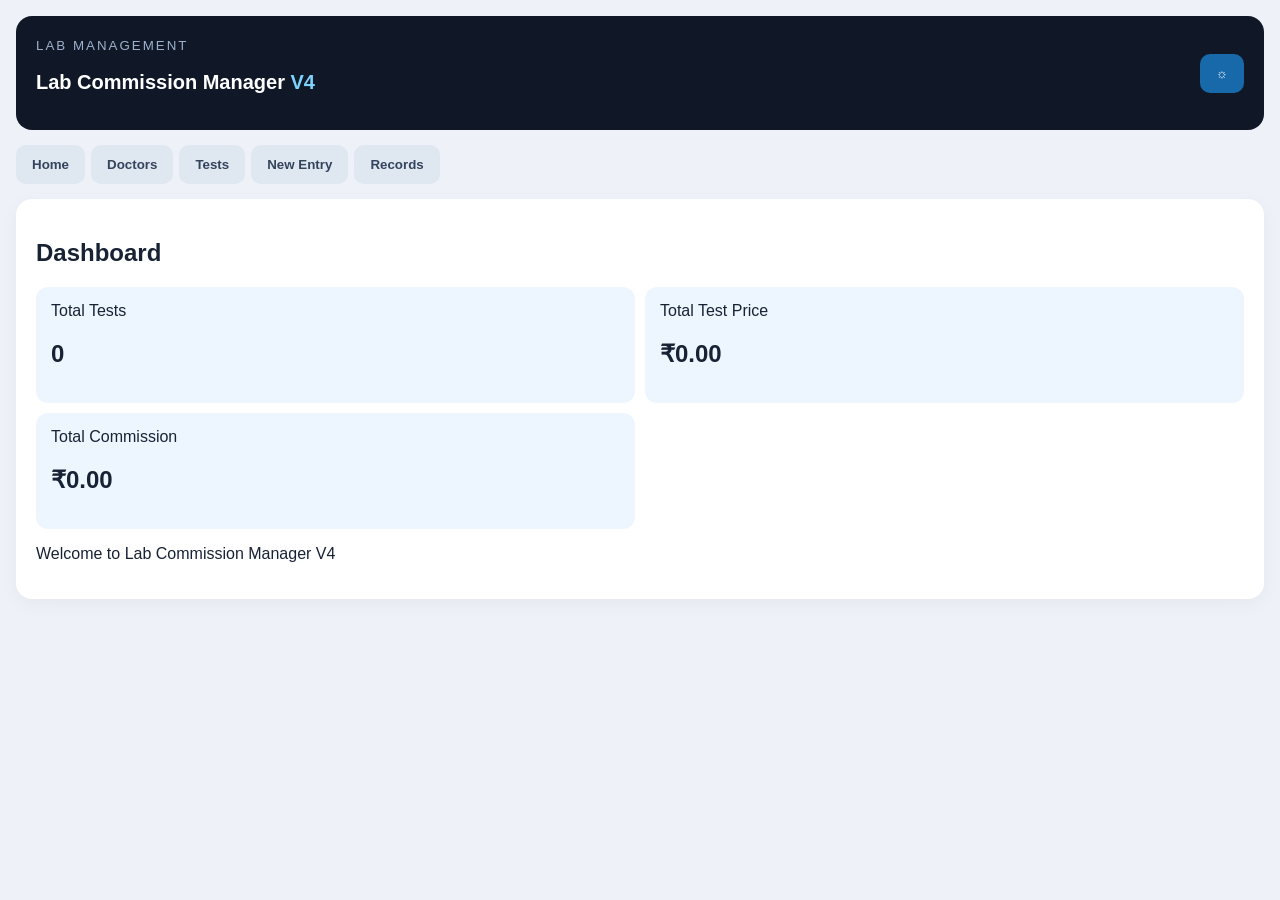
==== app/src/main/assets/index.html @ 365ca08f "Update index.html" ====
<!DOCTYPE html>
<html lang="en">
<head>
<meta charset="UTF-8">
<meta name="viewport" content="width=device-width, initial-scale=1.0">
<title>Lab Commission Manager V4</title>
<link rel="stylesheet" href="style.css">
</head>
<body>

<header>
    <div>
        <small>LAB MANAGEMENT</small>
        <h2>Lab Commission Manager <span>V4</span></h2>
    </div>
    <button id="themeBtn">☼</button>
</header>

<nav>
    <button onclick="showTab('home')">Home</button>
    <button onclick="showTab('doctors')">Doctors</button>
    <button onclick="showTab('tests')">Tests</button>
    <button onclick="showTab('entry')">New Entry</button>
    <button onclick="showTab('records')">Records</button>
</nav>

<section id="home" class="panel">
    <h2>Dashboard</h2>
    <div class="stats">
    <div>Total Tests <h2 id="totalTests">0</h2></div>
    <div>Total Test Price <h2 id="totalPrice">₹0</h2></div>
    <div>Total Commission <h2 id="totalCommission">₹0</h2></div>
</div>
    <p>Welcome to Lab Commission Manager V4</p>
</section>

<section id="doctors" class="panel" hidden>
    <h2>Doctor Management</h2>

    <div class="doctor-form">
        <h3 id="doctorFormTitle">Add New Doctor</h3>

        <label>Doctor Name</label>
        <input id="doctorName" placeholder="Enter Doctor Name">

        <label>Phone Number</label>
        <input id="doctorPhone" type="tel" placeholder="Enter Phone Number">

        <button id="doctorSaveBtn" onclick="addDoctor()">Add Doctor</button>
        <button id="doctorCancelBtn" onclick="cancelDoctorEdit()" hidden>Cancel</button>
    </div>

    <div class="doctor-search">
        <h3>All Doctors</h3>
        <input
            id="doctorSearch"
            type="search"
            placeholder="Search by doctor name or phone"
            oninput="renderDoctors()">
    </div>

    <div id="doctorList"></div>
</section>

<section id="doctorDetails" class="panel" hidden>
    <button onclick="showTab('doctors')">← Back to Doctors</button>
    <div id="doctorDetailsContent"></div>
</section>

<section id="tests" class="panel" hidden>
    <h2>Test Management</h2>
    <input id="testName" placeholder="Test Name">
    <input id="testPercent" type="number" value="50" placeholder="Commission %">
    <button onclick="addTest()">Add Test</button>
    <div id="testList"></div>
</section>

<section id="entry" class="panel" hidden>
    <h2>New Entry</h2>

    <label>Date</label>
    <input type="date" id="entryDate">

    <label>Patient Name</label>
    <input id="patientName" placeholder="Patient Name">

    <label>Doctor Name</label>
    <select id="entryDoctor"></select>

    <label>Test Name</label>
    <select id="entryTest"></select>

    <label>Test Price</label>
    <input type="number" id="testPrice" placeholder="Test Price">

    <label>Commission %</label>
    <input type="number" id="commissionPercent" value="50">

    <h3>Commission: <span id="commissionValue">₹0</span></h3>
    <button onclick="saveEntry()">Save Entry</button>
</section>

<section id="records" class="panel" hidden>
    <h2>Records</h2>
    <div id="recordList"></div>
</section>

<script src="app.js"></script>
</body>
</html>
---- app/src/main/assets/style.css ----
* {
    box-sizing: border-box;
}

body {
    margin: 0;
    padding: 16px;
    background: #eef2f8;
    color: #182235;
    font-family: Arial, sans-serif;
}

header {
    background: #101827;
    color: white;
    padding: 20px;
    border-radius: 16px;
    display: flex;
    justify-content: space-between;
    align-items: center;
}

header small {
    color: #9db0cc;
    letter-spacing: 2px;
}

header h2 {
    font-size: 20px;
}

header span {
    color: #7dd3fc;
}

nav {
    display: flex;
    gap: 6px;
    overflow-x: auto;
    margin: 15px 0;
}

button {
    padding: 12px 16px;
    border: none;
    border-radius: 10px;
    background: #1769aa;
    color: white;
    font-weight: bold;
    cursor: pointer;
}

nav button {
    background: #dfe7f1;
    color: #34445c;
    white-space: nowrap;
}

.panel {
    background: white;
    padding: 20px;
    margin-bottom: 15px;
    border-radius: 16px;
    box-shadow: 0 5px 20px #0000000a;
}

input, select {
    width: 100%;
    padding: 13px;
    margin: 8px 0 14px;
    border: 1px solid #d7dfeb;
    border-radius: 10px;
    font-size: 16px;
}

label {
    font-weight: bold;
    font-size: 13px;
}

.stats {
    display: grid;
    grid-template-columns: 1fr 1fr;
    gap: 10px;
}

.stats div {
    background: #edf6ff;
    padding: 15px;
    border-radius: 12px;
}

/* Doctor Management */

.doctor-form,
.doctor-search {
    background: #f5f8fc;
    padding: 15px;
    border-radius: 14px;
    margin-bottom: 18px;
}

.doctor-card {
    background: #ffffff;
    border: 1px solid #e1e8f0;
    border-radius: 14px;
    padding: 16px;
    margin-bottom: 12px;
}

.doctor-card h3 {
    margin: 0 0 8px;
}

.doctor-card p {
    color: #64748b;
    margin: 6px 0;
}

.doctor-actions {
    display: flex;
    flex-wrap: wrap;
    gap: 8px;
    margin-top: 12px;
}

.doctor-actions button {
    flex: 1;
    min-width: 100px;
    padding: 10px;
}

.btn-edit {
    background: #1769aa;
}

.btn-status {
    background: #16845b;
}

.btn-inactive {
    background: #b7791f;
}

.btn-delete {
    background: #c43d4b;
}

.doctor-status {
    display: inline-block;
    padding: 5px 10px;
    border-radius: 20px;
    font-size: 12px;
    font-weight: bold;
    background: #dcfce7;
    color: #166534;
}

.doctor-status.inactive {
    background: #fee2e2;
    color: #991b1b;
}

.doctor-empty {
    text-align: center;
    color: #64748b;
    padding: 20px;
}

.detail-box {
    background: #f5f8fc;
    border-radius: 12px;
    padding: 15px;
    margin: 12px 0;
}

.detail-box p {
    margin: 10px 0;
}

.detail-stat {
    background: #edf6ff;
    padding: 14px;
    border-radius: 12px;
    margin: 8px 0;
}

.detail-entry {
    border-bottom: 1px solid #e1e8f0;
    padding: 12px 0;
    font-size: 14px;
}

[hidden] {
    display: none !important;
}

/* Dark Theme */

body.dark {
    background: #0b1220;
    color: white;
}

body.dark .panel,
body.dark .doctor-card {
    background: #172235;
    border-color: #35445a;
}

body.dark input,
body.dark select {
    background: #0f1a2b;
    color: white;
    border-color: #35445a;
}

body.dark .stats div,
body.dark .doctor-form,
body.dark .doctor-search,
body.dark .detail-box,
body.dark .detail-stat {
    background: #203550;
}

body.dark .doctor-card p {
    color: #b5c4d8;
}

body.dark .detail-entry {
    border-color: #35445a;
}

body.dark nav button {
    background: #26364d;
    color: white;
}

body.dark .doctor-empty {
    color: #b5c4d8;
}

@media (max-width: 480px) {
    body {
        padding: 10px;
    }

    .panel {
        padding: 15px;
    }

    .stats {
        grid-template-columns: 1fr 1fr;
    }

    .doctor-actions button {
        min-width: 90px;
        font-size: 12px;
    }
}
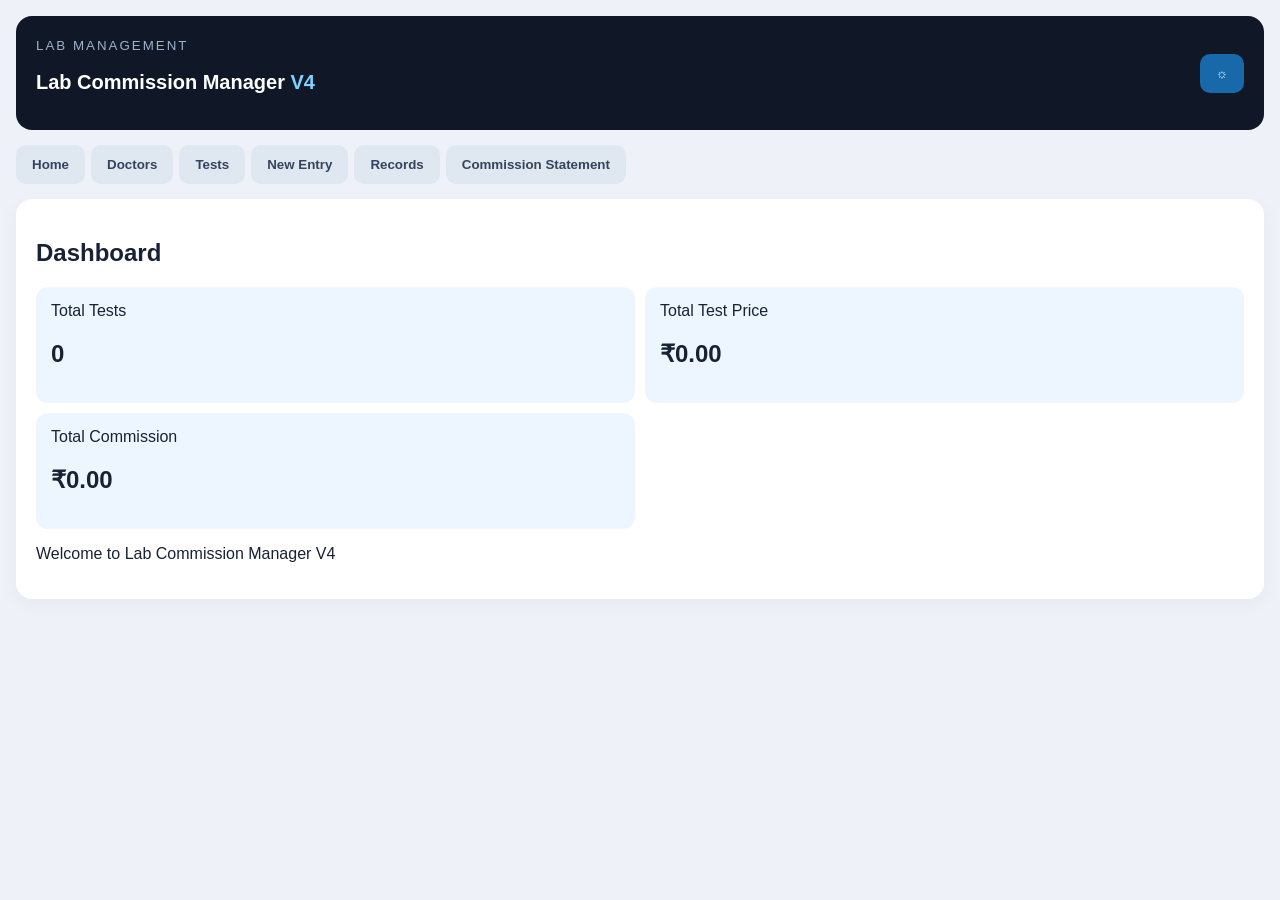
==== commit 4c782c60: "Update index.html" ====
--- a/app/src/main/assets/index.html
+++ b/app/src/main/assets/index.html
@@ -1,3 +1,4 @@
+
 <!DOCTYPE html>
 <html lang="en">
 <head>
@@ -22,15 +23,16 @@
     <button onclick="showTab('tests')">Tests</button>
     <button onclick="showTab('entry')">New Entry</button>
     <button onclick="showTab('records')">Records</button>
+    <button onclick="showTab('commissionStatement')">Commission Statement</button>
 </nav>
 
 <section id="home" class="panel">
     <h2>Dashboard</h2>
     <div class="stats">
-    <div>Total Tests <h2 id="totalTests">0</h2></div>
-    <div>Total Test Price <h2 id="totalPrice">₹0</h2></div>
-    <div>Total Commission <h2 id="totalCommission">₹0</h2></div>
-</div>
+        <div>Total Tests <h2 id="totalTests">0</h2></div>
+        <div>Total Test Price <h2 id="totalPrice">₹0</h2></div>
+        <div>Total Commission <h2 id="totalCommission">₹0</h2></div>
+    </div>
     <p>Welcome to Lab Commission Manager V4</p>
 </section>
 
@@ -52,9 +54,7 @@
 
     <div class="doctor-search">
         <h3>All Doctors</h3>
-        <input
-            id="doctorSearch"
-            type="search"
+        <input id="doctorSearch" type="search"
             placeholder="Search by doctor name or phone"
             oninput="renderDoctors()">
     </div>
@@ -69,14 +69,37 @@
 
 <section id="tests" class="panel" hidden>
     <h2>Test Management</h2>
-    <input id="testName" placeholder="Test Name">
-    <input id="testPercent" type="number" value="50" placeholder="Commission %">
-    <button onclick="addTest()">Add Test</button>
+
+    <div class="doctor-form">
+        <h3 id="testFormTitle">Add New Test</h3>
+
+        <label>Test Name</label>
+        <input id="testName" placeholder="Enter Test Name">
+
+        <label>Default Test Price (₹)</label>
+        <input id="testDefaultPrice" type="number" min="0"
+            placeholder="Enter Default Test Price">
+
+        <label>Default Commission %</label>
+        <input id="testPercent" type="number" value="50"
+            min="0" max="100" placeholder="Commission %">
+
+        <button id="testSaveBtn" onclick="addTest()">Add Test</button>
+        <button id="testCancelBtn" onclick="cancelTestEdit()" hidden>Cancel</button>
+    </div>
+
+    <div class="doctor-search">
+        <h3>Search Tests</h3>
+        <input id="testSearch" placeholder="Search Test Name..."
+            oninput="renderTests()">
+    </div>
+
+    <h3>All Tests</h3>
     <div id="testList"></div>
 </section>
 
 <section id="entry" class="panel" hidden>
-    <h2>New Entry</h2>
+    <h2 id="entryFormTitle">New Patient Entry</h2>
 
     <label>Date</label>
     <input type="date" id="entryDate">
@@ -84,20 +107,53 @@
     <label>Patient Name</label>
     <input id="patientName" placeholder="Patient Name">
 
+    <label>Patient Age</label>
+    <input id="patientAge" type="text"
+        placeholder="Example: 25 Years or 8 Months">
+
     <label>Doctor Name</label>
     <select id="entryDoctor"></select>
 
-    <label>Test Name</label>
-    <select id="entryTest"></select>
+    <div class="detail-box">
+        <h3>Add Tests</h3>
 
-    <label>Test Price</label>
-    <input type="number" id="testPrice" placeholder="Test Price">
+        <label>Test Name</label>
+        <select id="entryTest"></select>
 
-    <label>Commission %</label>
-    <input type="number" id="commissionPercent" value="50">
+        <label>Test Price (₹)</label>
+        <input type="number" id="testPrice"
+            min="0" placeholder="Default price will appear automatically">
 
-    <h3>Commission: <span id="commissionValue">₹0</span></h3>
-    <button onclick="saveEntry()">Save Entry</button>
+        <label>Commission %</label>
+        <input type="number" id="commissionPercent"
+            value="50" min="0" max="100">
+
+        <p>Commission: <strong id="commissionValue">₹0.00</strong></p>
+
+        <button type="button" onclick="addTestToPatient()">
+            + Add Test
+        </button>
+    </div>
+
+    <h3>Selected Tests</h3>
+    <div id="selectedTestsList">
+        <p class="doctor-empty">Abhi koi Test add nahi hua hai.</p>
+    </div>
+
+    <div class="detail-stat">
+        <p>Total Tests: <strong id="patientTestCount">0</strong></p>
+        <p>Total Test Price: <strong id="patientTotalPrice">₹0.00</strong></p>
+        <p>Total Commission: <strong id="patientTotalCommission">₹0.00</strong></p>
+    </div>
+
+    <button type="button" id="entrySaveBtn" onclick="saveEntry()">
+        Save Patient Entry
+    </button>
+
+    <button type="button" id="entryCancelEditBtn"
+        onclick="cancelEntryEdit()" hidden>
+        Cancel Edit
+    </button>
 </section>
 
 <section id="records" class="panel" hidden>
--- a/app/src/main/assets/style.css
+++ b/app/src/main/assets/style.css
@@ -258,3 +258,132 @@
         font-size: 12px;
     }
 }
+
+
+/* =================================
+   COMMISSION STATEMENT
+================================= */
+
+.statement-controls {
+    background: #f5f8fc;
+    padding: 16px;
+    border-radius: 12px;
+    margin-bottom: 15px;
+}
+
+.statement-actions {
+    display: flex;
+    flex-wrap: wrap;
+    gap: 8px;
+    margin-bottom: 18px;
+}
+
+.statement-actions button {
+    flex: 1;
+}
+
+.statement-doctor {
+    background: white;
+    border: 1px solid #dce3ec;
+    padding: 15px;
+    margin-bottom: 20px;
+    border-radius: 10px;
+}
+
+.statement-header {
+    display: flex;
+    justify-content: space-between;
+    align-items: center;
+    gap: 10px;
+    margin-bottom: 12px;
+}
+
+.statement-header h3 {
+    margin: 0;
+    font-size: 19px;
+}
+
+.statement-header strong {
+    font-size: 17px;
+}
+
+.statement-date {
+    background: #e9edf2;
+    padding: 9px;
+    text-align: center;
+    font-weight: bold;
+    margin-bottom: 12px;
+    font-size: 13px;
+}
+
+.statement-table-wrap {
+    overflow-x: auto;
+}
+
+.statement-table {
+    width: 100%;
+    border-collapse: collapse;
+    font-size: 12px;
+}
+
+.statement-table th {
+    background: #e8edf3;
+    padding: 10px 5px;
+    text-align: left;
+    white-space: nowrap;
+}
+
+.statement-table td {
+    padding: 10px 5px;
+    border-bottom: 1px solid #dce3ec;
+    vertical-align: top;
+}
+
+.statement-table .amount-cell {
+    text-align: right;
+    white-space: nowrap;
+}
+
+.statement-table .total-row td {
+    border-top: 1px solid #222;
+    border-bottom: 3px double #222;
+    font-weight: bold;
+    padding-top: 12px;
+    padding-bottom: 12px;
+}
+
+.statement-total {
+    text-align: right;
+    font-weight: bold;
+    margin-top: 12px;
+}
+
+body.dark .statement-doctor {
+    background: #172235;
+    border-color: #35445a;
+}
+
+body.dark .statement-controls {
+    background: #203550;
+}
+
+body.dark .statement-date,
+body.dark .statement-table th {
+    background: #26364d;
+    color: white;
+}
+
+body.dark .statement-table td {
+    border-color: #35445a;
+}
+
+@media(max-width:600px) {
+    .statement-header {
+        align-items: flex-start;
+        flex-direction: column;
+    }
+
+    .statement-table {
+        min-width: 580px;
+    }
+}
